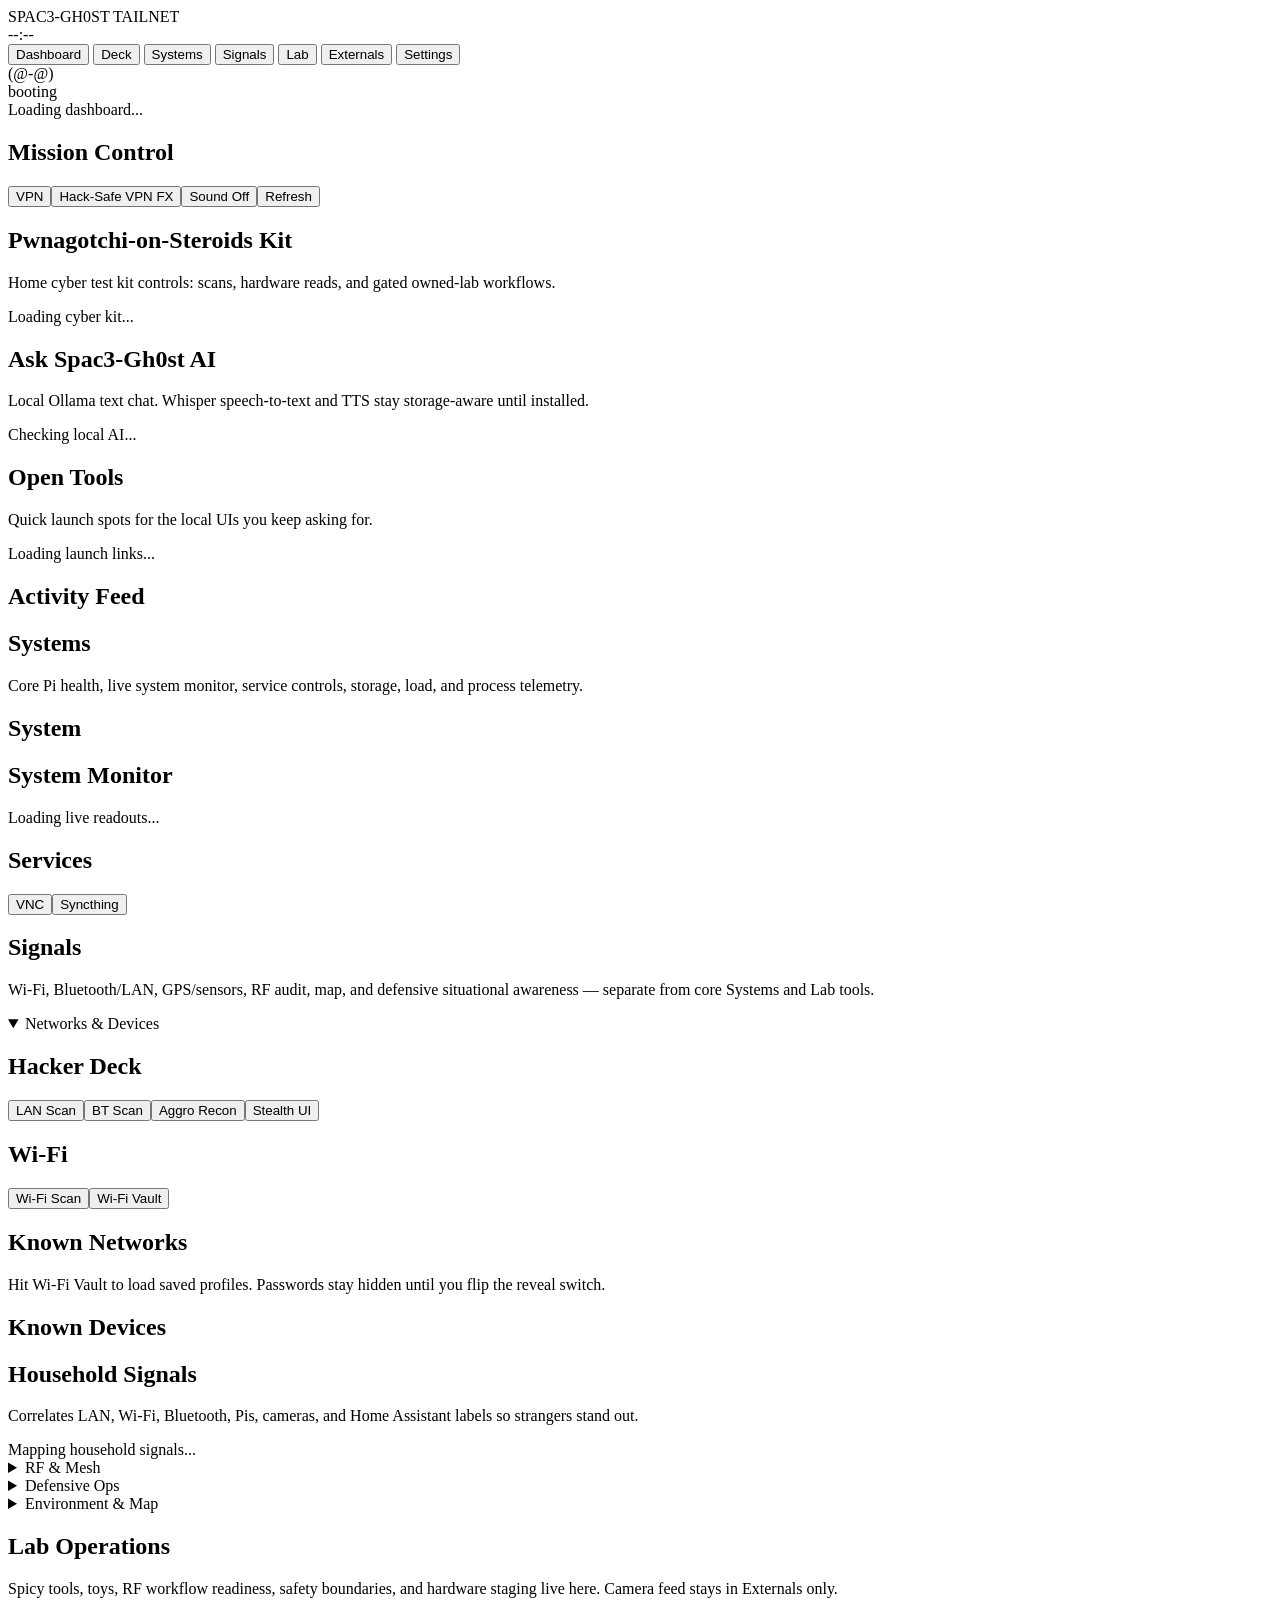
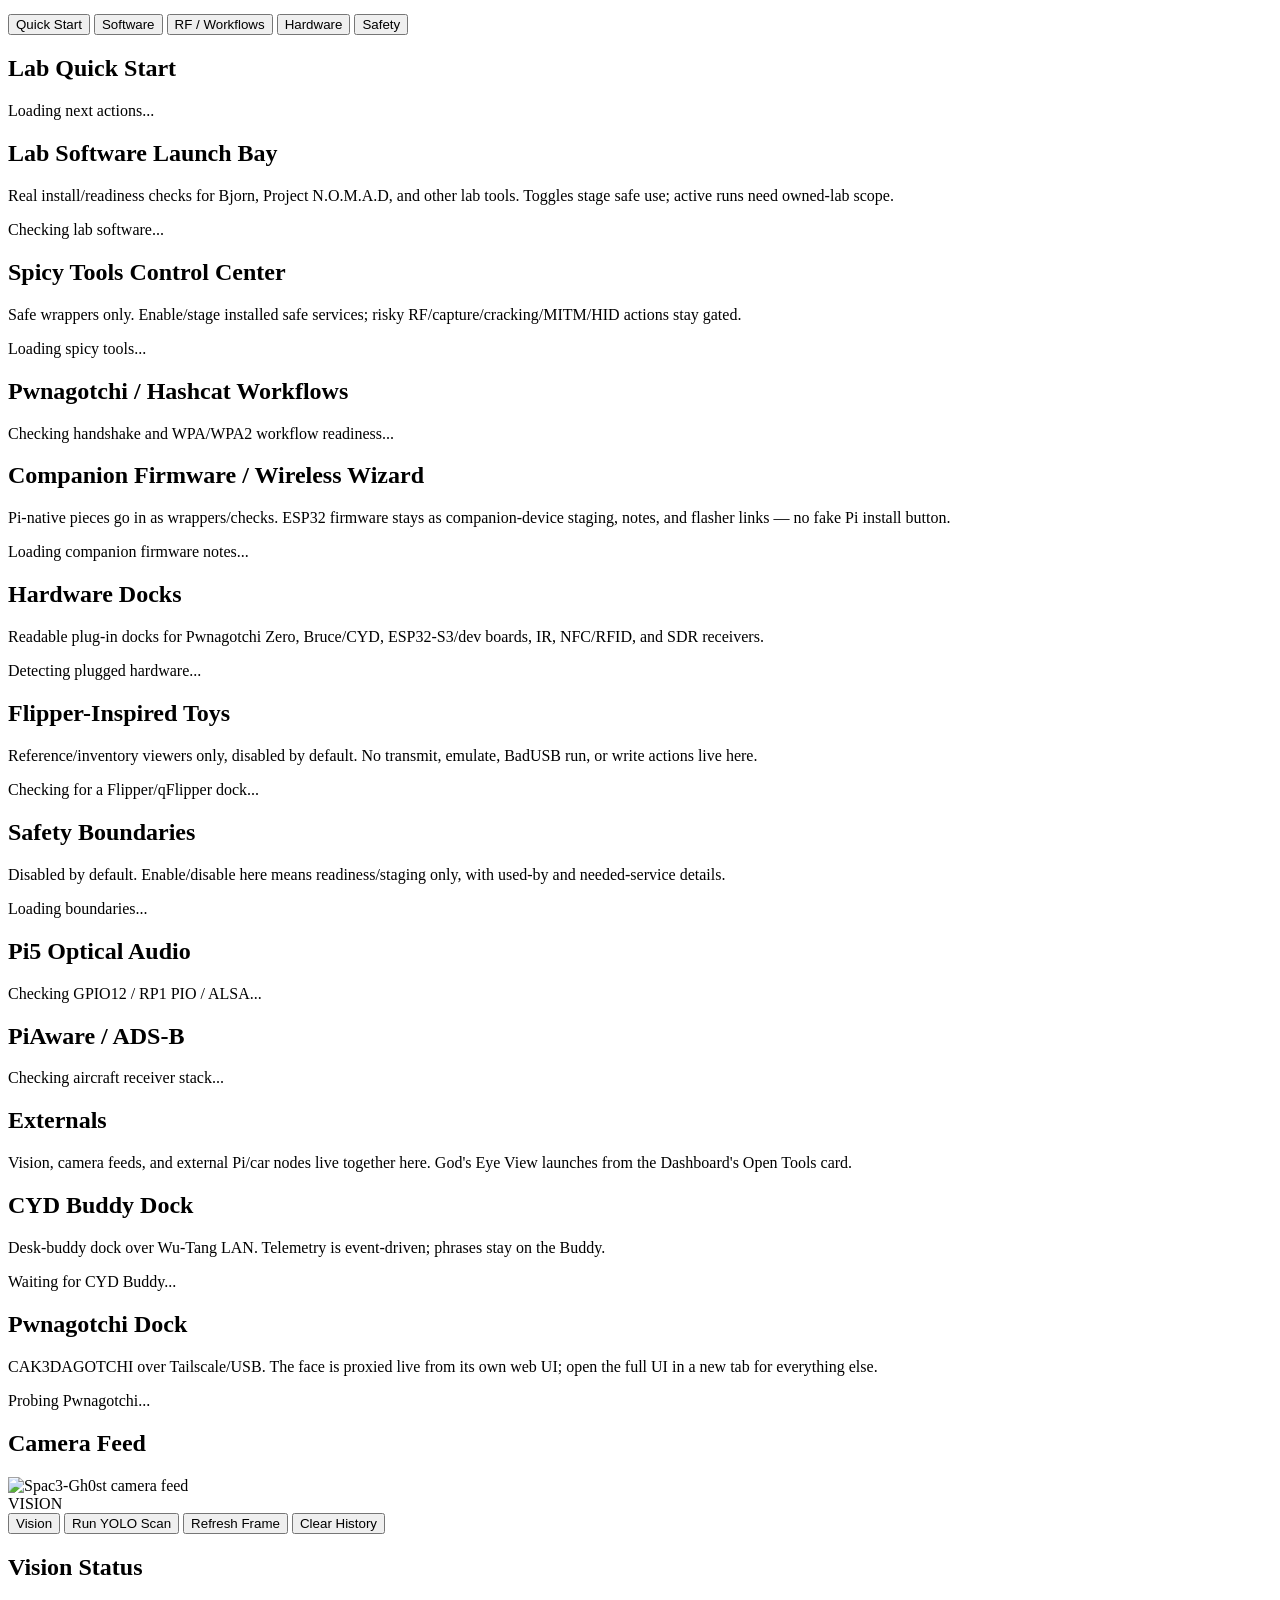
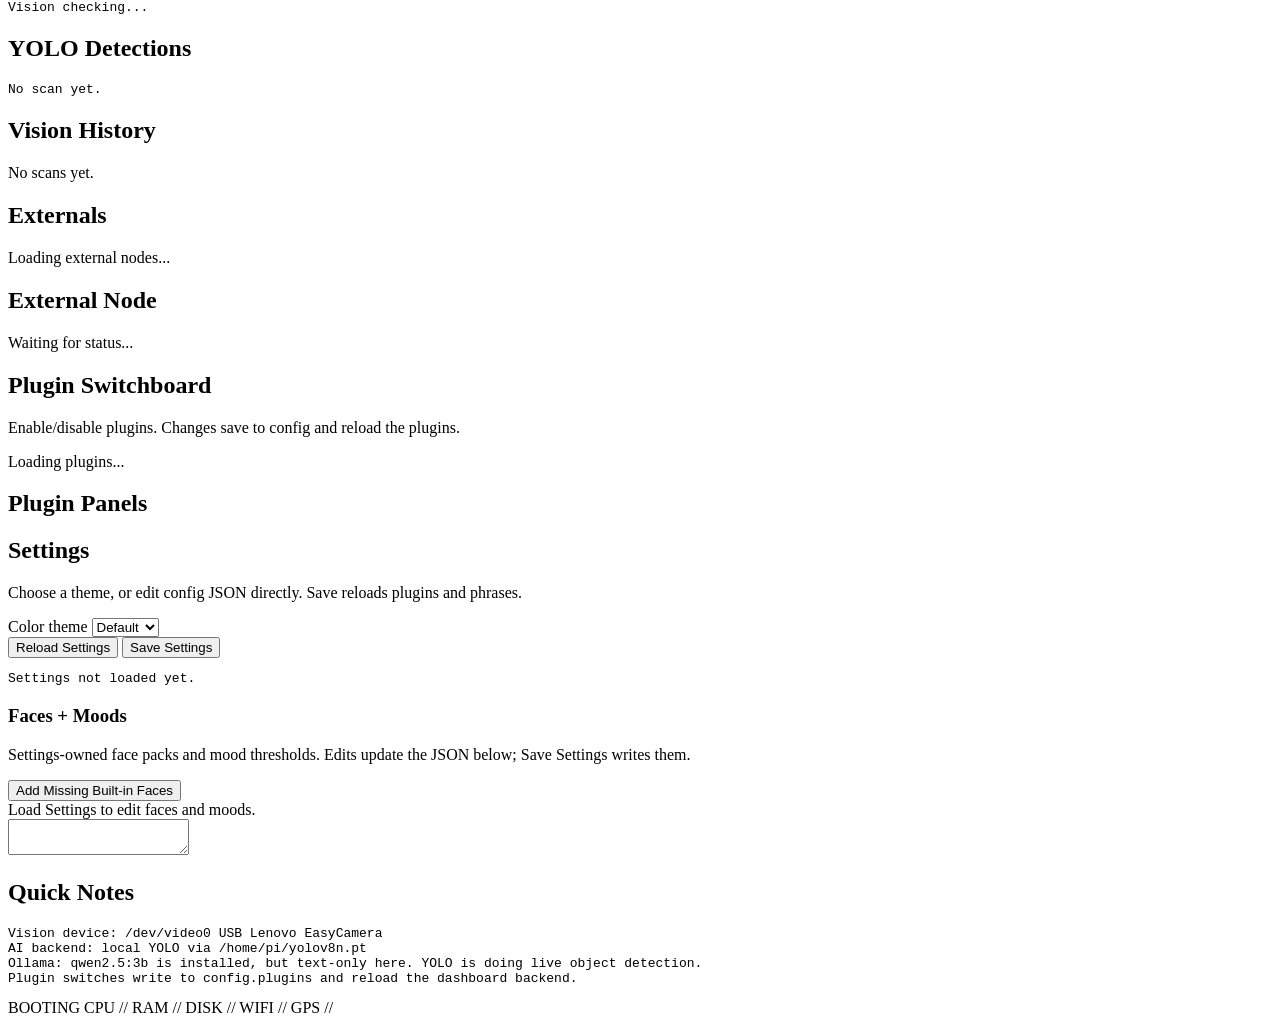
==== web/index.html @ fb1badff "Restore older header style, collapse Signals, drop duplicate Cesium bundle - web/v2.css: revert the " ====
<!doctype html>
<html lang="en">
<head>
  <meta charset="utf-8" />
  <meta name="viewport" content="width=device-width, initial-scale=1" />
  <title>Hack-Safe Spac3-Gh0st</title>
  <link rel="icon" type="image/svg+xml" href="/logo.svg">
  <link rel="stylesheet" href="/style.css?v=20260923-weather-radar">
  <link rel="stylesheet" href="/v2.css?v=2.0.1">
  <link rel="stylesheet" href="/deck.css?v=2.2.0">
  <meta name="theme-color" content="#050508">
</head>
<body>
  <div class="shell">
    <header>
      <div><span class="logo">SPAC3-GH0ST</span> <span id="mode">TAILNET</span></div>
      <div id="clock">--:--</div>
    </header>

    <nav class="tabs" aria-label="Spac3-Gh0st pages">
      <button class="tab-button active" data-tab="dash" onclick="showTab('dash')">Dashboard</button>
      <button class="tab-button" data-tab="deck" onclick="showTab('deck')">Deck</button>
      <button class="tab-button" data-tab="systems" onclick="showTab('systems')">Systems</button>
      <button class="tab-button" data-tab="signals" onclick="showTab('signals')">Signals</button>
      <button class="tab-button" data-tab="lab" onclick="showTab('lab')">Lab</button>
      <button class="tab-button" data-tab="externals" onclick="showTab('externals')">Externals</button>
      <button class="tab-button" data-tab="settings" onclick="showTab('settings')">Settings</button>
    </nav>

    <main>
      <section id="tab-dash" class="tab-panel active page dashboard-page">
        <section class="card ghost hero-ghost">
          <div id="face">(@-@)</div>
          <div id="mood">booting</div>
          <div id="thought">Loading dashboard...</div>
          <div id="tailUrl" class="mini" aria-hidden="true"></div>
        </section>


        <section class="card mission-card"><h2>Mission Control</h2><div class="local-controls mission-controls"><button id="vpnButton" onclick="toggleVpn()">VPN</button><button id="protonFxButton" onclick="toggleProtonFx()">Hack-Safe VPN FX</button><button id="soundButton" onclick="toggleSound()">Sound Off</button><button onclick="refresh()">Refresh</button></div><div id="missionViz" class="viz-stack"></div></section>
        <section class="card stat-card cyber-kit-card"><h2>Pwnagotchi-on-Steroids Kit</h2><p class="mini">Home cyber test kit controls: scans, hardware reads, and gated owned-lab workflows.</p><div id="cyberKitViz" class="cyber-kit-grid">Loading cyber kit...</div></section>
        <section class="card stat-card ai-chat-card"><h2>Ask Spac3-Gh0st AI</h2><p class="mini">Local Ollama text chat. Whisper speech-to-text and TTS stay storage-aware until installed.</p><div id="aiChatViz" class="ai-chat-viz">Checking local AI...</div></section>
        <section class="card stat-card open-tools-card"><h2>Open Tools</h2><p class="mini">Quick launch spots for the local UIs you keep asking for.</p><div id="openToolsViz" class="open-tools-grid">Loading launch links...</div></section>
        <section class="card events dashboard-events"><h2>Activity Feed</h2><div id="events"></div></section>
      </section>

      <section id="tab-deck" class="tab-panel page deck-page"></section>

      <section id="tab-systems" class="tab-panel page systems-page dashboard-page">
        <section class="card page-hero"><h2>Systems</h2><p class="mini">Core Pi health, live system monitor, service controls, storage, load, and process telemetry.</p></section>
        <section class="card stat-card"><h2>System</h2><div id="systemViz" class="viz-stack"></div><pre id="system"></pre></section>
        <section class="card stat-card system-monitor-card"><h2>System Monitor</h2><div id="systemMonitorViz" class="system-monitor-viz">Loading live readouts...</div></section>
        <section class="card stat-card"><h2>Services</h2><div class="local-controls"><button id="vncButton" onclick="toggleService('vnc')">VNC</button><button id="syncthingButton" onclick="toggleService('syncthing')">Syncthing</button></div><div id="servicesViz" class="viz-stack"></div><pre id="services"></pre></section>

      </section>

      <section id="tab-signals" class="tab-panel page signals-page dashboard-page">
        <section class="card page-hero"><h2>Signals</h2><p class="mini">Wi-Fi, Bluetooth/LAN, GPS/sensors, RF audit, map, and defensive situational awareness — separate from core Systems and Lab tools.</p></section>
        <details class="signals-group" open>
          <summary>Networks &amp; Devices</summary>
          <div class="signals-group-body">
            <section class="card stat-card hacker-card"><h2>Hacker Deck</h2><div class="local-controls"><button onclick="scan('lan')">LAN Scan</button><button onclick="scan('bluetooth')">BT Scan</button><button id="reconButton" onclick="aggressiveRecon()">Aggro Recon</button><button id="stealthButton" onclick="toggleStealth()">Stealth UI</button></div><div id="hackerViz" class="viz-stack"></div></section>
            <section class="card stat-card wifi-card"><h2>Wi-Fi</h2><div class="local-controls"><button onclick="scan('wifi')">Wi-Fi Scan</button><button id="wifiVaultButton" onclick="loadWifiVault()">Wi-Fi Vault</button></div><div id="wifiViz" class="viz-stack"></div><pre id="wifi"></pre></section>
            <section class="card stat-card wifi-vault-card"><h2>Known Networks</h2><div id="wifiVaultViz" class="viz-stack"><div class="scanline-note">Hit Wi-Fi Vault to load saved profiles. Passwords stay hidden until you flip the reveal switch.</div></div></section>
            <section class="card stat-card known-devices-card"><h2>Known Devices</h2><div id="knownDevicesViz" class="viz-stack"></div></section>
            <section class="card stat-card household-signals-card"><h2>Household Signals</h2><p class="mini">Correlates LAN, Wi‑Fi, Bluetooth, Pis, cameras, and Home Assistant labels so strangers stand out.</p><div id="householdSignalsViz" class="household-signals-viz">Mapping household signals...</div></section>
          </div>
        </details>
        <details class="signals-group">
          <summary>RF &amp; Mesh</summary>
          <div class="signals-group-body">
            <section class="card stat-card meshtastic-card"><h2>Meshtastic Gateway</h2><p class="mini">Upstairs LoRa gateway staging. Read-only until the ThinkNode is plugged into Hack-Safe.</p><div id="meshtasticViz" class="mesh-viz">Waiting for mesh gateway...</div></section>
            <section class="card stat-card rf-card"><h2>RF Audit</h2><div id="rfAuditViz" class="viz-stack"></div></section>
          </div>
        </details>
        <details class="signals-group">
          <summary>Defensive Ops</summary>
          <div class="signals-group-body">
            <section class="card stat-card defense-card"><h2>Defensive Ops</h2><div id="defenseOpsViz" class="viz-stack"></div></section>
          </div>
        </details>
        <details class="signals-group">
          <summary>Environment &amp; Map</summary>
          <div class="signals-group-body">
            <section class="card stat-card weather-sim-card"><h2>Weather Ops</h2><div id="weatherSimViz" class="weather-sim">Loading weather operations...</div></section>
            <section class="card stat-card sensor-card"><h2>GPS + Sensors</h2><div class="local-controls"><button onclick="fetch('/api/sensors/refresh').then(refresh)">Refresh Sensors</button><button onclick="calibrateTiltLevel()">Set Current Tilt as Level</button></div><div id="sensorViz" class="viz-stack"></div><pre id="sensors"></pre></section>
            <section class="card stat-card global-map-card"><h2>Global Map</h2><div id="globalMapViz" class="global-map-viz"></div></section>
          </div>
        </details>
      </section>

      <section id="tab-lab" class="tab-panel page lab-layout">
        <section class="card lab-hero-card">
          <h2>Lab Operations</h2>
          <p class="mini">Spicy tools, toys, RF workflow readiness, safety boundaries, and hardware staging live here. Camera feed stays in Externals only.</p>
          <div id="labSectionTabs" class="subtab-row" role="tablist" aria-label="Lab sections">
            <button class="subtab active" data-lab-section="quick" onclick="showLabSection('quick')">Quick Start</button>
            <button class="subtab" data-lab-section="software" onclick="showLabSection('software')">Software</button>
            <button class="subtab" data-lab-section="rf" onclick="showLabSection('rf')">RF / Workflows</button>
            <button class="subtab" data-lab-section="hardware" onclick="showLabSection('hardware')">Hardware</button>
            <button class="subtab" data-lab-section="safety" onclick="showLabSection('safety')">Safety</button>
          </div>
        </section>
        <section class="card lab-guide-card lab-section lab-section-quick">
          <h2>Lab Quick Start</h2>
          <div id="labGuideViz" class="lab-guide-viz">Loading next actions...</div>
        </section>
        <section class="card lab-status-card lab-software-card lab-section lab-section-software">
          <h2>Lab Software Launch Bay</h2>
          <p class="mini">Real install/readiness checks for Bjorn, Project N.O.M.A.D, and other lab tools. Toggles stage safe use; active runs need owned-lab scope.</p>
          <div id="labSoftwareViz" class="lab-software-grid">Checking lab software...</div>
        </section>
        <section class="card spicy-card lab-spicy-card lab-section lab-section-software">
          <h2>Spicy Tools Control Center</h2>
          <p class="mini">Safe wrappers only. Enable/stage installed safe services; risky RF/capture/cracking/MITM/HID actions stay gated.</p>
          <div id="spicyToolsViz" class="spicy-tools-grid">Loading spicy tools...</div>
        </section>
        <section class="card lab-status-card lab-workflows-card lab-section lab-section-rf">
          <h2>Pwnagotchi / Hashcat Workflows</h2>
          <div id="labWorkflowViz" class="lab-viz">Checking handshake and WPA/WPA2 workflow readiness...</div>
        </section>
        <section class="card lab-status-card companion-firmware-card lab-section lab-section-hardware">
          <h2>Companion Firmware / Wireless Wizard</h2>
          <p class="mini">Pi-native pieces go in as wrappers/checks. ESP32 firmware stays as companion-device staging, notes, and flasher links — no fake Pi install button.</p>
          <div id="companionFirmwareViz" class="companion-firmware-grid">Loading companion firmware notes...</div>
        </section>
        <section class="card lab-status-card hardware-docks-card lab-section lab-section-hardware">
          <h2>Hardware Docks</h2>
          <p class="mini">Readable plug-in docks for Pwnagotchi Zero, Bruce/CYD, ESP32-S3/dev boards, IR, NFC/RFID, and SDR receivers.</p>
          <div id="hardwareDocksViz" class="companion-firmware-grid">Detecting plugged hardware...</div>
        </section>
        <section class="card lab-status-card flipper-card lab-section lab-section-hardware">
          <h2>Flipper-Inspired Toys</h2>
          <p class="mini">Reference/inventory viewers only, disabled by default. No transmit, emulate, BadUSB run, or write actions live here.</p>
          <div id="flipperViz" class="companion-firmware-grid">Checking for a Flipper/qFlipper dock...</div>
        </section>
        <section class="card lab-status-card safety-boundary-card lab-section lab-section-safety">
          <h2>Safety Boundaries</h2>
          <p class="mini">Disabled by default. Enable/disable here means readiness/staging only, with used-by and needed-service details.</p>
          <div id="safetyBoundaryViz" class="safety-boundary-grid">Loading boundaries...</div>
        </section>
        <section class="card lab-status-card lab-section lab-section-hardware">
          <h2>Pi5 Optical Audio</h2>
          <div id="opticalAudioViz" class="lab-viz">Checking GPIO12 / RP1 PIO / ALSA...</div>
        </section>
        <section class="card lab-status-card lab-section lab-section-rf">
          <h2>PiAware / ADS-B</h2>
          <div id="adsbViz" class="lab-viz">Checking aircraft receiver stack...</div>
        </section>
      </section>

      <section id="tab-externals" class="tab-panel page externals-page vision-layout">
        <section class="card page-hero"><h2>Externals</h2><p class="mini">Vision, camera feeds, and external Pi/car nodes live together here. God's Eye View launches from the Dashboard's Open Tools card.</p></section>
        <section class="card stat-card cyd-buddy-card"><h2>CYD Buddy Dock</h2><p class="mini">Desk-buddy dock over Wu-Tang LAN. Telemetry is event-driven; phrases stay on the Buddy.</p><div id="cydBuddyViz" class="cyd-buddy-viz">Waiting for CYD Buddy...</div></section>
        <section class="card stat-card pwnagotchi-dock-card"><h2>Pwnagotchi Dock</h2><p class="mini">CAK3DAGOTCHI over Tailscale/USB. The face is proxied live from its own web UI; open the full UI in a new tab for everything else.</p><div id="pwnagotchiDockViz" class="pwnagotchi-dock-viz">Probing Pwnagotchi...</div></section>
        <section class="card vision-card">
          <h2>Camera Feed</h2>
          <div class="camera-frame-wrap">
            <img id="cameraFeed" alt="Spac3-Gh0st camera feed" src="/api/camera/frame" />
            <div id="cameraPulse" class="camera-pulse">VISION</div>
          </div>
          <div class="vision-actions">
            <button id="visionButton2" onclick="toggleVision()">Vision</button>
            <button id="analyzeButton" onclick="analyzeVision()">Run YOLO Scan</button>
            <button onclick="refreshCameraFrame(true)">Refresh Frame</button>
            <button onclick="clearVisionHistory()">Clear History</button>
          </div>
          <div id="cameraFeedButtons" class="vision-feed-buttons"></div>
        </section>
        <section class="card"><h2>Vision Status</h2><pre id="visionStatus">Vision checking...</pre></section>
        <section class="card"><h2>YOLO Detections</h2><pre id="visionDetections">No scan yet.</pre></section>
        <section class="card vision-history-card"><h2>Vision History</h2><div id="visionHistoryViz" class="viz-stack">No scans yet.</div></section>
        <section class="card externals-nav-card">
          <h2>Externals</h2>
          <div id="externalDeviceTabs" class="external-device-tabs">Loading external nodes...</div>
        </section>
        <section class="card external-detail-card">
          <h2 id="externalTitle">External Node</h2>
          <div id="externalDetail" class="external-detail">Waiting for status...</div>
        </section>
      </section>

      <section id="tab-settings" class="tab-panel page settings-layout">
        <section class="card settings-plugin-switchboard">
          <h2>Plugin Switchboard</h2>
          <p class="mini">Enable/disable plugins. Changes save to config and reload the plugins.</p>
          <div id="pluginSwitches" class="plugin-switches">Loading plugins...</div>
        </section>
        <section class="card plugins-card settings-plugins-card">
          <h2>Plugin Panels</h2>
          <div id="pluginPanels" class="plugin-grid"></div>
        </section>
        <section class="card">
          <h2>Settings</h2>
          <p class="mini">Choose a theme, or edit config JSON directly. Save reloads plugins and phrases.</p>
          <div class="theme-picker">
            <label>Color theme <select id="themeSelect" onchange="setTheme(this.value)">
              <option value="default">Default</option>
              <option value="purple">Purple</option>
              <option value="orange">Orange</option>
              <option value="red">Red</option>
              <option value="blue">Blue</option>
              <option value="yellow">Yellow</option>
            </select></label>
          </div>
          <div class="settings-actions">
            <button onclick="loadSettings()">Reload Settings</button>
            <button onclick="saveSettings()">Save Settings</button>
          </div>
          <pre id="settingsStatus">Settings not loaded yet.</pre>
          <section class="face-mood-settings" aria-label="Faces and moods settings">
            <div class="face-mood-head">
              <div>
                <h3>Faces + Moods</h3>
                <p class="mini">Settings-owned face packs and mood thresholds. Edits update the JSON below; Save Settings writes them.</p>
              </div>
              <button onclick="addMissingFacesToSettings()">Add Missing Built-in Faces</button>
            </div>
            <div id="faceMoodSettings" class="face-mood-grid">Load Settings to edit faces and moods.</div>
          </section>
          <textarea id="settingsJson" spellcheck="false"></textarea>
        </section>
        <section class="card">
          <h2>Quick Notes</h2>
          <pre>Vision device: /dev/video0 USB Lenovo EasyCamera
AI backend: local YOLO via /home/pi/yolov8n.pt
Ollama: qwen2.5:3b is installed, but text-only here. YOLO is doing live object detection.
Plugin switches write to config.plugins and reload the dashboard backend.</pre>
        </section>
      </section>
    </main>

    <div class="ticker ticker-bottom" aria-label="system stats footer ticker">
      <div id="bottomTickerText" class="ticker-track">BOOTING CPU // RAM // DISK // WIFI // GPS //</div>
    </div>
  </div>
  <script src="/app.js?v=20260923-perfected-personality"></script>
  <script src="/charts.js?v=2.4.0"></script>
  <script src="/v2.js?v=2.0.1"></script>
  <script src="/weatherfx.js?v=2.0.1"></script>
  <script src="/deck.js?v=2.2.0"></script>
  <script src="/fx.js?v=2.2.0"></script>
</body>
</html>
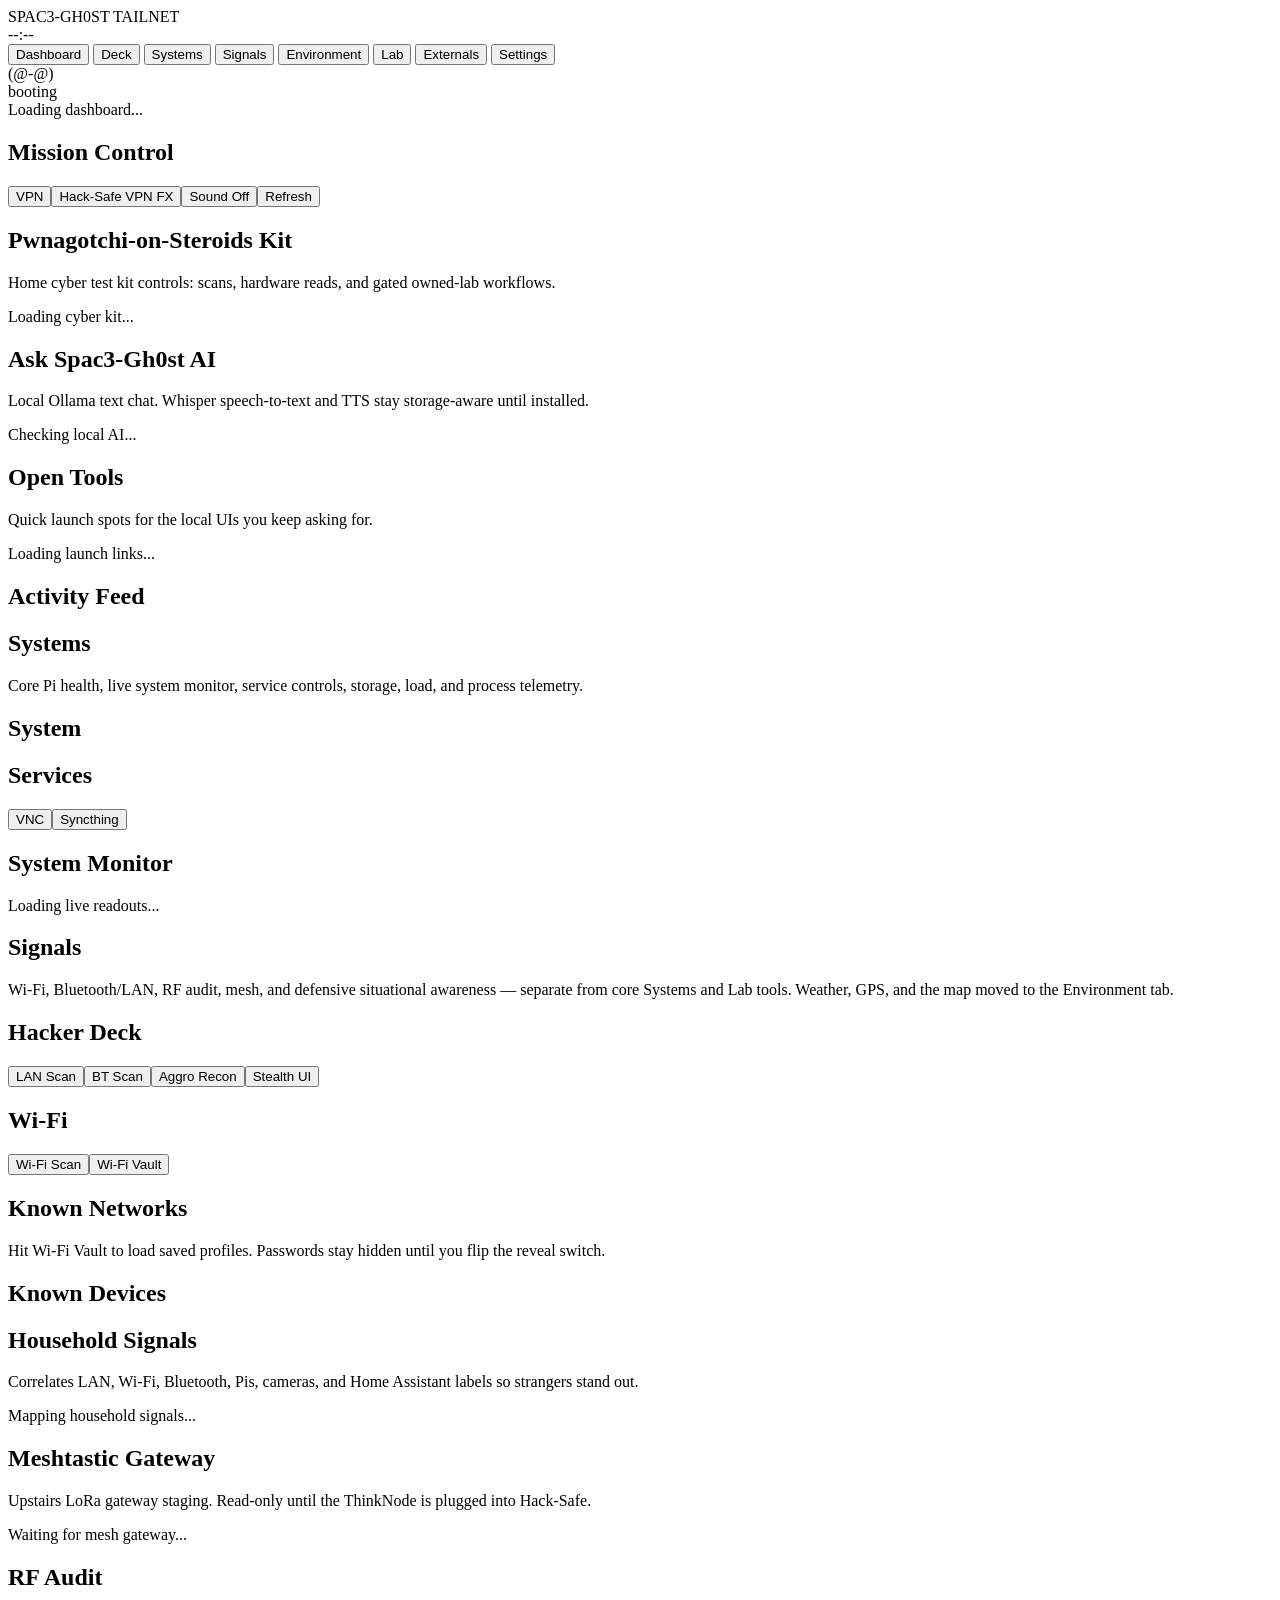
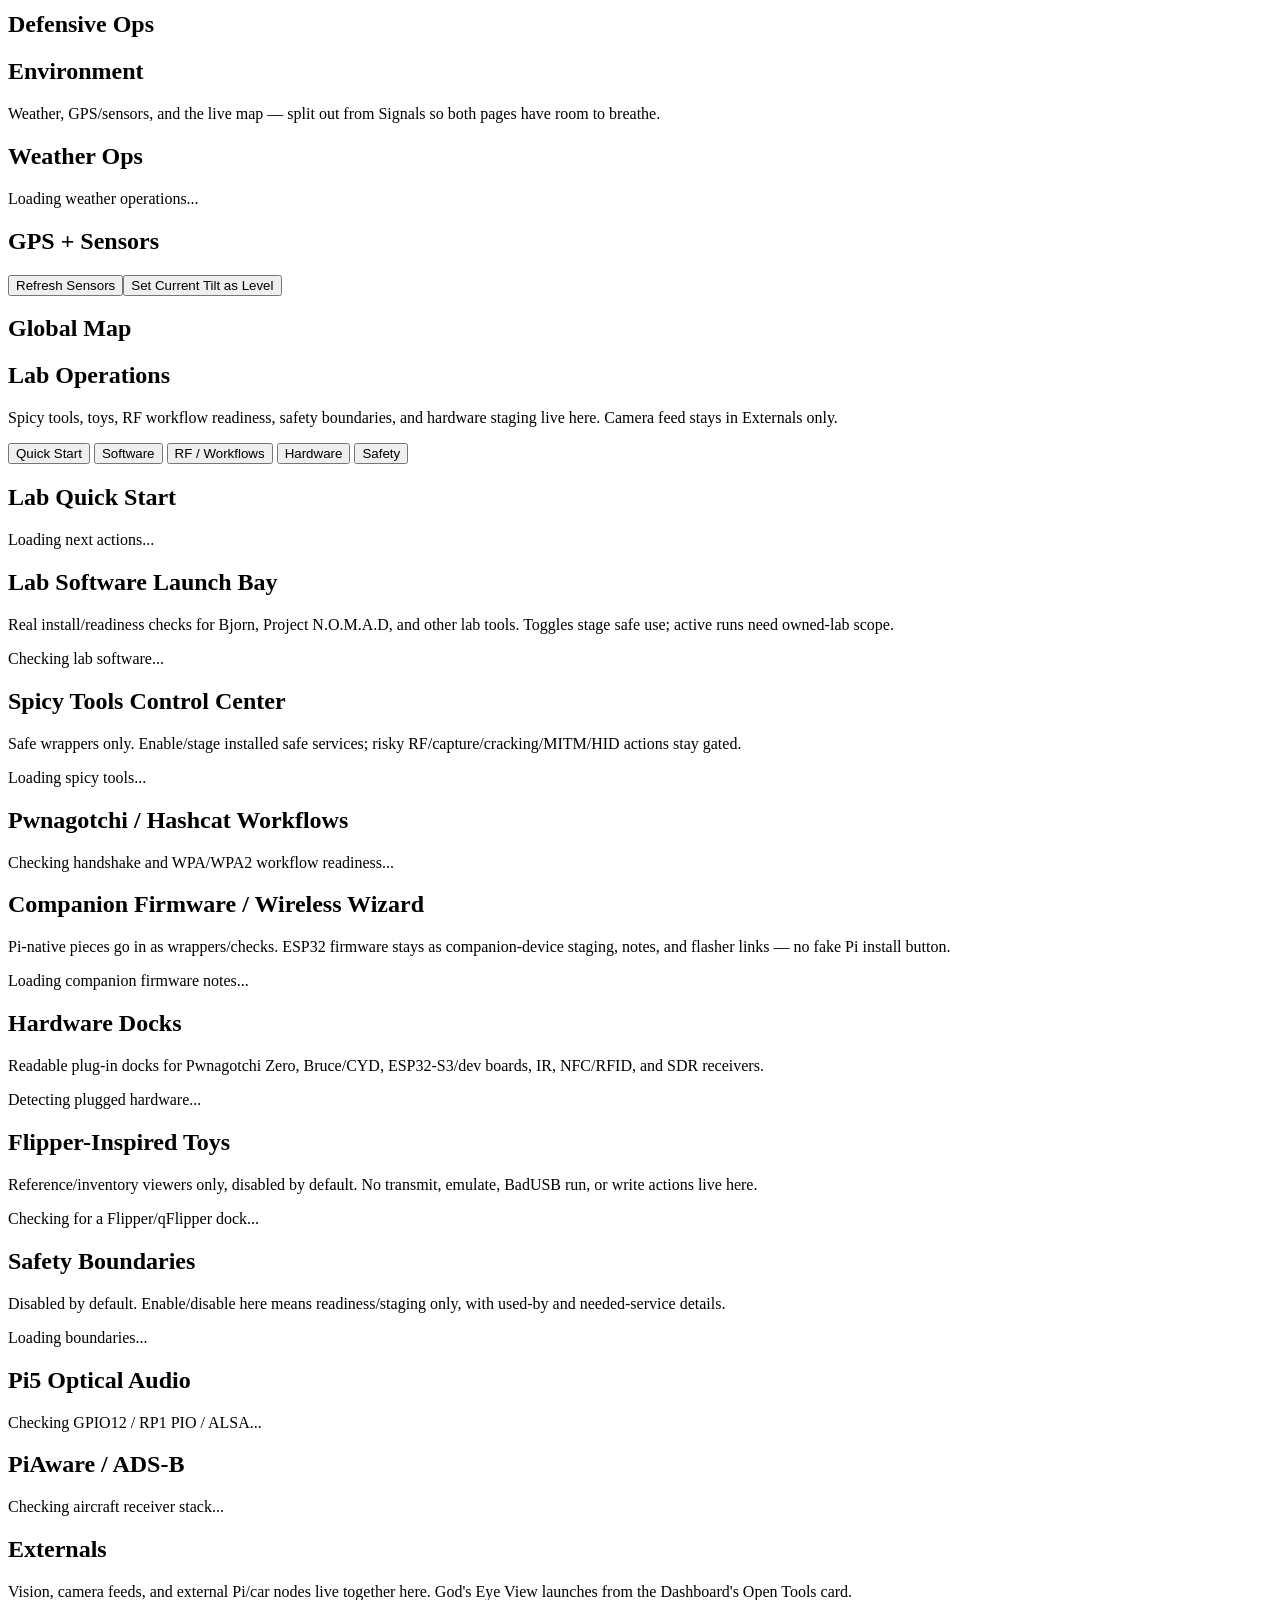
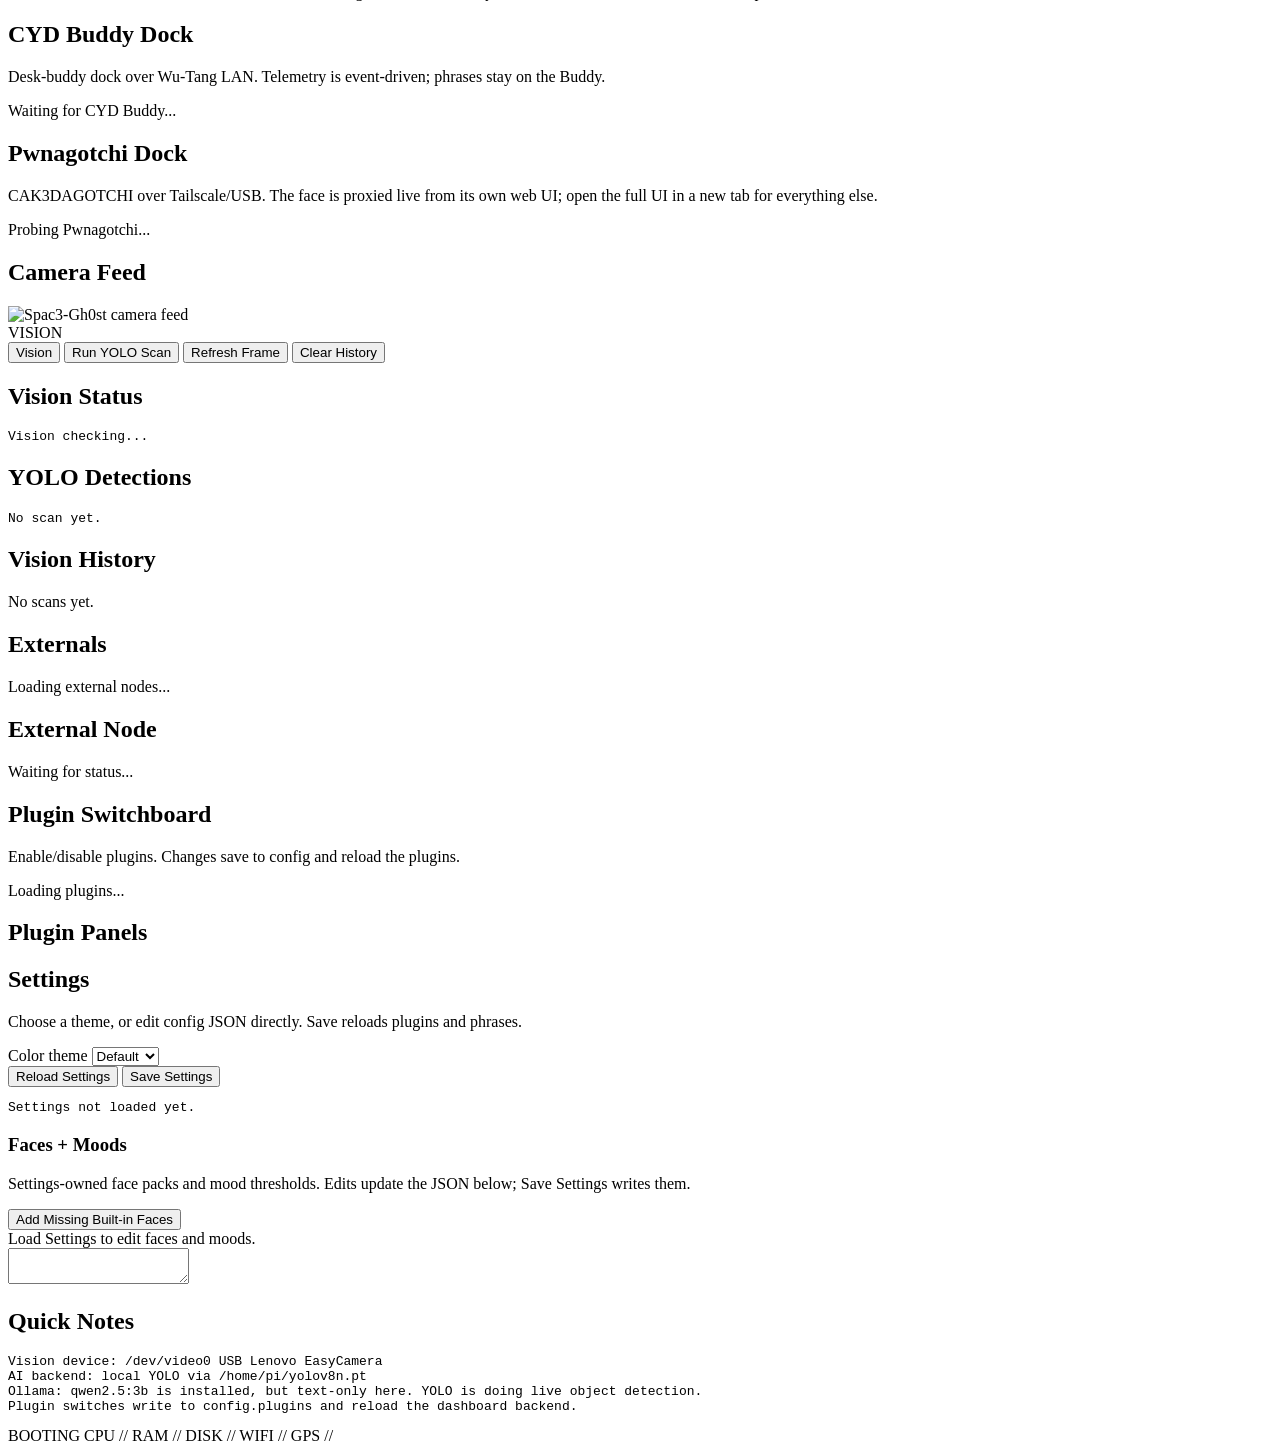
==== commit bada8a80: "Split Environment out of Signals, drop collapsible groups, fix nav wrap Signals was reorganized into" ====
--- a/web/index.html
+++ b/web/index.html
@@ -5,9 +5,9 @@
   <meta name="viewport" content="width=device-width, initial-scale=1" />
   <title>Hack-Safe Spac3-Gh0st</title>
   <link rel="icon" type="image/svg+xml" href="/logo.svg">
-  <link rel="stylesheet" href="/style.css?v=20260923-weather-radar">
-  <link rel="stylesheet" href="/v2.css?v=2.0.1">
-  <link rel="stylesheet" href="/deck.css?v=2.2.0">
+  <link rel="stylesheet" href="/style.css?v=20260923-environment-page">
+  <link rel="stylesheet" href="/v2.css?v=2.0.3">
+  <link rel="stylesheet" href="/deck.css?v=2.2.1">
   <meta name="theme-color" content="#050508">
 </head>
 <body>
@@ -22,6 +22,7 @@
       <button class="tab-button" data-tab="deck" onclick="showTab('deck')">Deck</button>
       <button class="tab-button" data-tab="systems" onclick="showTab('systems')">Systems</button>
       <button class="tab-button" data-tab="signals" onclick="showTab('signals')">Signals</button>
+      <button class="tab-button" data-tab="environment" onclick="showTab('environment')">Environment</button>
       <button class="tab-button" data-tab="lab" onclick="showTab('lab')">Lab</button>
       <button class="tab-button" data-tab="externals" onclick="showTab('externals')">Externals</button>
       <button class="tab-button" data-tab="settings" onclick="showTab('settings')">Settings</button>
@@ -48,45 +49,29 @@
 
       <section id="tab-systems" class="tab-panel page systems-page dashboard-page">
         <section class="card page-hero"><h2>Systems</h2><p class="mini">Core Pi health, live system monitor, service controls, storage, load, and process telemetry.</p></section>
-        <section class="card stat-card"><h2>System</h2><div id="systemViz" class="viz-stack"></div><pre id="system"></pre></section>
+        <section class="card stat-card system-card"><h2>System</h2><div id="systemViz" class="viz-stack"></div><pre id="system"></pre></section>
+        <section class="card stat-card services-card"><h2>Services</h2><div class="local-controls"><button id="vncButton" onclick="toggleService('vnc')">VNC</button><button id="syncthingButton" onclick="toggleService('syncthing')">Syncthing</button></div><div id="servicesViz" class="viz-stack"></div><pre id="services"></pre></section>
         <section class="card stat-card system-monitor-card"><h2>System Monitor</h2><div id="systemMonitorViz" class="system-monitor-viz">Loading live readouts...</div></section>
-        <section class="card stat-card"><h2>Services</h2><div class="local-controls"><button id="vncButton" onclick="toggleService('vnc')">VNC</button><button id="syncthingButton" onclick="toggleService('syncthing')">Syncthing</button></div><div id="servicesViz" class="viz-stack"></div><pre id="services"></pre></section>
 
       </section>
 
       <section id="tab-signals" class="tab-panel page signals-page dashboard-page">
-        <section class="card page-hero"><h2>Signals</h2><p class="mini">Wi-Fi, Bluetooth/LAN, GPS/sensors, RF audit, map, and defensive situational awareness — separate from core Systems and Lab tools.</p></section>
-        <details class="signals-group" open>
-          <summary>Networks &amp; Devices</summary>
-          <div class="signals-group-body">
-            <section class="card stat-card hacker-card"><h2>Hacker Deck</h2><div class="local-controls"><button onclick="scan('lan')">LAN Scan</button><button onclick="scan('bluetooth')">BT Scan</button><button id="reconButton" onclick="aggressiveRecon()">Aggro Recon</button><button id="stealthButton" onclick="toggleStealth()">Stealth UI</button></div><div id="hackerViz" class="viz-stack"></div></section>
-            <section class="card stat-card wifi-card"><h2>Wi-Fi</h2><div class="local-controls"><button onclick="scan('wifi')">Wi-Fi Scan</button><button id="wifiVaultButton" onclick="loadWifiVault()">Wi-Fi Vault</button></div><div id="wifiViz" class="viz-stack"></div><pre id="wifi"></pre></section>
-            <section class="card stat-card wifi-vault-card"><h2>Known Networks</h2><div id="wifiVaultViz" class="viz-stack"><div class="scanline-note">Hit Wi-Fi Vault to load saved profiles. Passwords stay hidden until you flip the reveal switch.</div></div></section>
-            <section class="card stat-card known-devices-card"><h2>Known Devices</h2><div id="knownDevicesViz" class="viz-stack"></div></section>
-            <section class="card stat-card household-signals-card"><h2>Household Signals</h2><p class="mini">Correlates LAN, Wi‑Fi, Bluetooth, Pis, cameras, and Home Assistant labels so strangers stand out.</p><div id="householdSignalsViz" class="household-signals-viz">Mapping household signals...</div></section>
-          </div>
-        </details>
-        <details class="signals-group">
-          <summary>RF &amp; Mesh</summary>
-          <div class="signals-group-body">
-            <section class="card stat-card meshtastic-card"><h2>Meshtastic Gateway</h2><p class="mini">Upstairs LoRa gateway staging. Read-only until the ThinkNode is plugged into Hack-Safe.</p><div id="meshtasticViz" class="mesh-viz">Waiting for mesh gateway...</div></section>
-            <section class="card stat-card rf-card"><h2>RF Audit</h2><div id="rfAuditViz" class="viz-stack"></div></section>
-          </div>
-        </details>
-        <details class="signals-group">
-          <summary>Defensive Ops</summary>
-          <div class="signals-group-body">
-            <section class="card stat-card defense-card"><h2>Defensive Ops</h2><div id="defenseOpsViz" class="viz-stack"></div></section>
-          </div>
-        </details>
-        <details class="signals-group">
-          <summary>Environment &amp; Map</summary>
-          <div class="signals-group-body">
-            <section class="card stat-card weather-sim-card"><h2>Weather Ops</h2><div id="weatherSimViz" class="weather-sim">Loading weather operations...</div></section>
-            <section class="card stat-card sensor-card"><h2>GPS + Sensors</h2><div class="local-controls"><button onclick="fetch('/api/sensors/refresh').then(refresh)">Refresh Sensors</button><button onclick="calibrateTiltLevel()">Set Current Tilt as Level</button></div><div id="sensorViz" class="viz-stack"></div><pre id="sensors"></pre></section>
-            <section class="card stat-card global-map-card"><h2>Global Map</h2><div id="globalMapViz" class="global-map-viz"></div></section>
-          </div>
-        </details>
+        <section class="card page-hero"><h2>Signals</h2><p class="mini">Wi-Fi, Bluetooth/LAN, RF audit, mesh, and defensive situational awareness — separate from core Systems and Lab tools. Weather, GPS, and the map moved to the Environment tab.</p></section>
+        <section class="card stat-card hacker-card"><h2>Hacker Deck</h2><div class="local-controls"><button onclick="scan('lan')">LAN Scan</button><button onclick="scan('bluetooth')">BT Scan</button><button id="reconButton" onclick="aggressiveRecon()">Aggro Recon</button><button id="stealthButton" onclick="toggleStealth()">Stealth UI</button></div><div id="hackerViz" class="viz-stack"></div></section>
+        <section class="card stat-card wifi-card"><h2>Wi-Fi</h2><div class="local-controls"><button onclick="scan('wifi')">Wi-Fi Scan</button><button id="wifiVaultButton" onclick="loadWifiVault()">Wi-Fi Vault</button></div><div id="wifiViz" class="viz-stack"></div><pre id="wifi"></pre></section>
+        <section class="card stat-card wifi-vault-card"><h2>Known Networks</h2><div id="wifiVaultViz" class="viz-stack"><div class="scanline-note">Hit Wi-Fi Vault to load saved profiles. Passwords stay hidden until you flip the reveal switch.</div></div></section>
+        <section class="card stat-card known-devices-card"><h2>Known Devices</h2><div id="knownDevicesViz" class="viz-stack"></div></section>
+        <section class="card stat-card household-signals-card"><h2>Household Signals</h2><p class="mini">Correlates LAN, Wi‑Fi, Bluetooth, Pis, cameras, and Home Assistant labels so strangers stand out.</p><div id="householdSignalsViz" class="household-signals-viz">Mapping household signals...</div></section>
+        <section class="card stat-card meshtastic-card"><h2>Meshtastic Gateway</h2><p class="mini">Upstairs LoRa gateway staging. Read-only until the ThinkNode is plugged into Hack-Safe.</p><div id="meshtasticViz" class="mesh-viz">Waiting for mesh gateway...</div></section>
+        <section class="card stat-card rf-card"><h2>RF Audit</h2><div id="rfAuditViz" class="viz-stack"></div></section>
+        <section class="card stat-card defense-card"><h2>Defensive Ops</h2><div id="defenseOpsViz" class="viz-stack"></div></section>
+      </section>
+
+      <section id="tab-environment" class="tab-panel page environment-page dashboard-page">
+        <section class="card page-hero"><h2>Environment</h2><p class="mini">Weather, GPS/sensors, and the live map — split out from Signals so both pages have room to breathe.</p></section>
+        <section class="card stat-card weather-sim-card"><h2>Weather Ops</h2><div id="weatherSimViz" class="weather-sim">Loading weather operations...</div></section>
+        <section class="card stat-card sensor-card"><h2>GPS + Sensors</h2><div class="local-controls"><button onclick="fetch('/api/sensors/refresh').then(refresh)">Refresh Sensors</button><button onclick="calibrateTiltLevel()">Set Current Tilt as Level</button></div><div id="sensorViz" class="viz-stack"></div><pre id="sensors"></pre></section>
+        <section class="card stat-card global-map-card"><h2>Global Map</h2><div id="globalMapViz" class="global-map-viz"></div></section>
       </section>
 
       <section id="tab-lab" class="tab-panel page lab-layout">
@@ -234,11 +219,11 @@
       <div id="bottomTickerText" class="ticker-track">BOOTING CPU // RAM // DISK // WIFI // GPS //</div>
     </div>
   </div>
-  <script src="/app.js?v=20260923-perfected-personality"></script>
-  <script src="/charts.js?v=2.4.0"></script>
+  <script src="/app.js?v=20260923-environment-page"></script>
+  <script src="/charts.js?v=2.5.0"></script>
   <script src="/v2.js?v=2.0.1"></script>
-  <script src="/weatherfx.js?v=2.0.1"></script>
-  <script src="/deck.js?v=2.2.0"></script>
-  <script src="/fx.js?v=2.2.0"></script>
+  <script src="/weatherfx.js?v=2.0.2"></script>
+  <script src="/deck.js?v=2.2.1"></script>
+  <script src="/fx.js?v=2.2.1"></script>
 </body>
 </html>
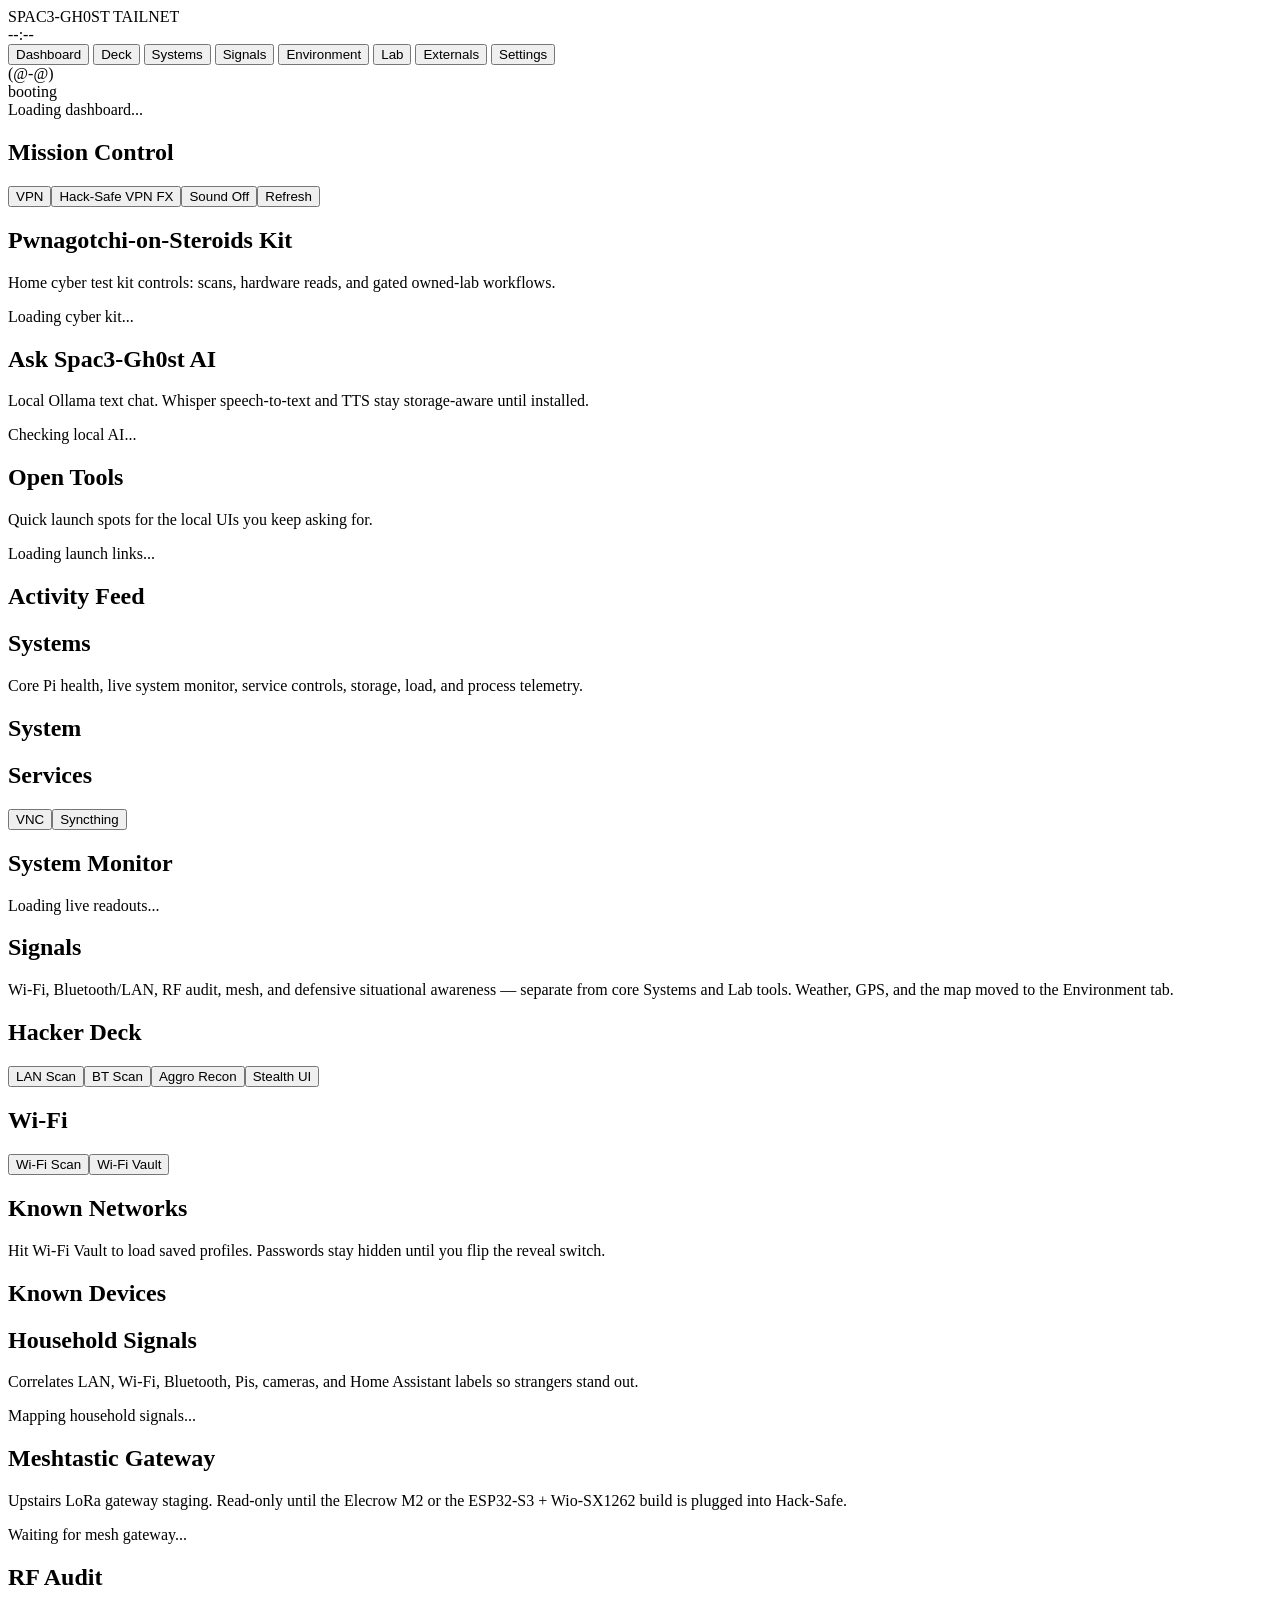
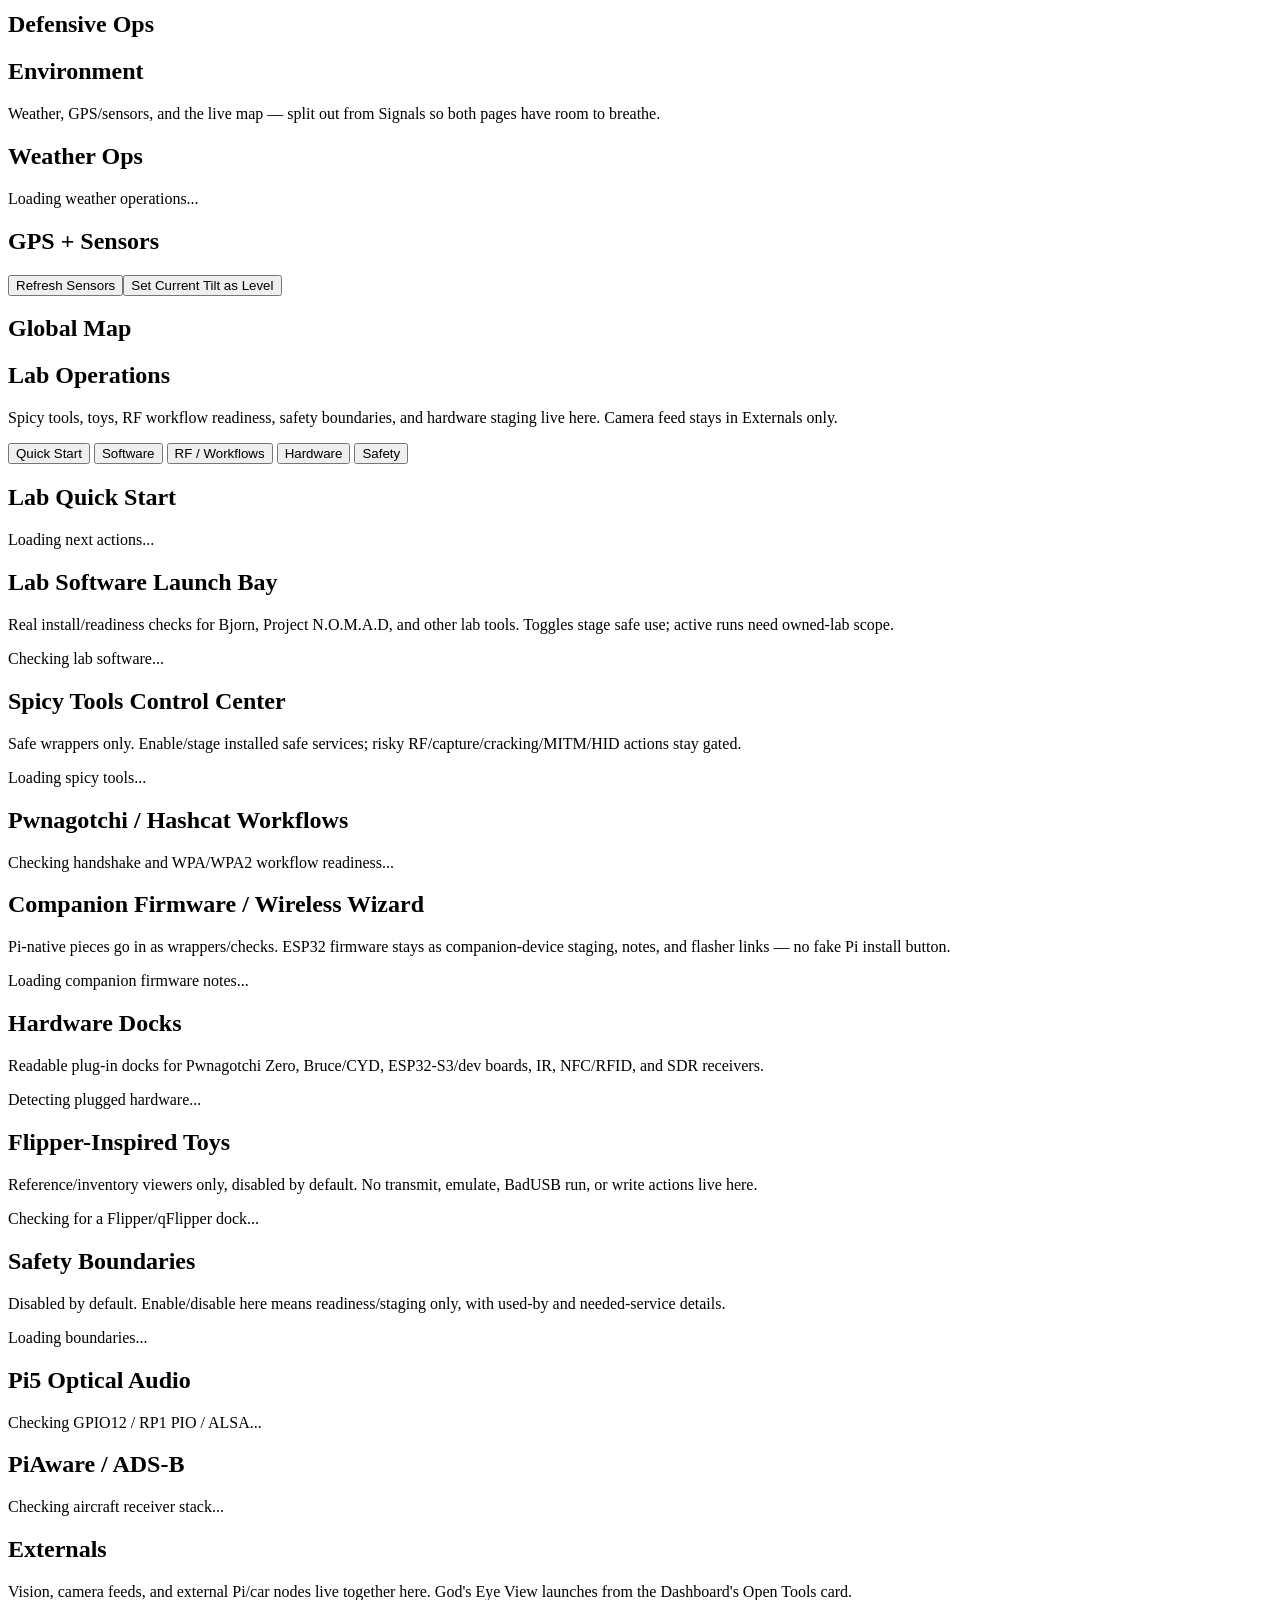
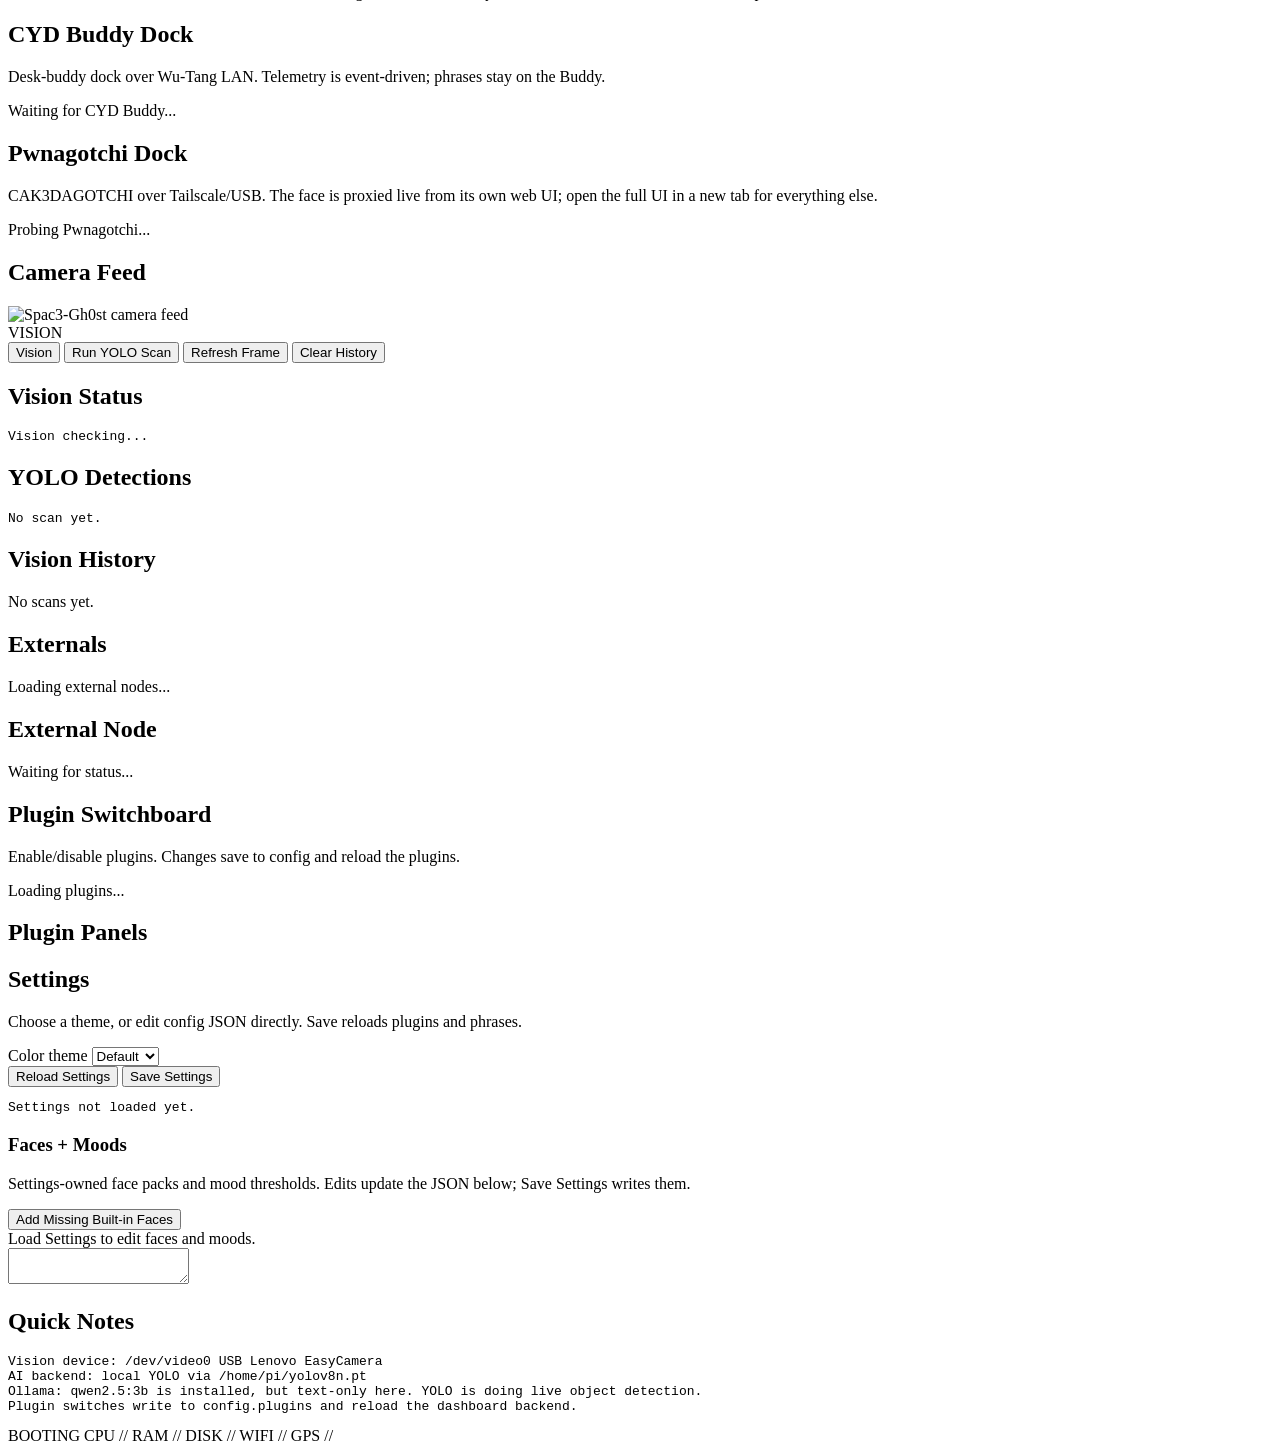
==== commit 9bcf146d: "Give the Elecrow M2 and ESP32-S3 + Wio-SX1262 a real spot on the dashboard The Meshtastic Gateway ca" ====
--- a/web/index.html
+++ b/web/index.html
@@ -62,7 +62,7 @@
         <section class="card stat-card wifi-vault-card"><h2>Known Networks</h2><div id="wifiVaultViz" class="viz-stack"><div class="scanline-note">Hit Wi-Fi Vault to load saved profiles. Passwords stay hidden until you flip the reveal switch.</div></div></section>
         <section class="card stat-card known-devices-card"><h2>Known Devices</h2><div id="knownDevicesViz" class="viz-stack"></div></section>
         <section class="card stat-card household-signals-card"><h2>Household Signals</h2><p class="mini">Correlates LAN, Wi‑Fi, Bluetooth, Pis, cameras, and Home Assistant labels so strangers stand out.</p><div id="householdSignalsViz" class="household-signals-viz">Mapping household signals...</div></section>
-        <section class="card stat-card meshtastic-card"><h2>Meshtastic Gateway</h2><p class="mini">Upstairs LoRa gateway staging. Read-only until the ThinkNode is plugged into Hack-Safe.</p><div id="meshtasticViz" class="mesh-viz">Waiting for mesh gateway...</div></section>
+        <section class="card stat-card meshtastic-card"><h2>Meshtastic Gateway</h2><p class="mini">Upstairs LoRa gateway staging. Read-only until the Elecrow M2 or the ESP32-S3 + Wio-SX1262 build is plugged into Hack-Safe.</p><div id="meshtasticViz" class="mesh-viz">Waiting for mesh gateway...</div></section>
         <section class="card stat-card rf-card"><h2>RF Audit</h2><div id="rfAuditViz" class="viz-stack"></div></section>
         <section class="card stat-card defense-card"><h2>Defensive Ops</h2><div id="defenseOpsViz" class="viz-stack"></div></section>
       </section>
